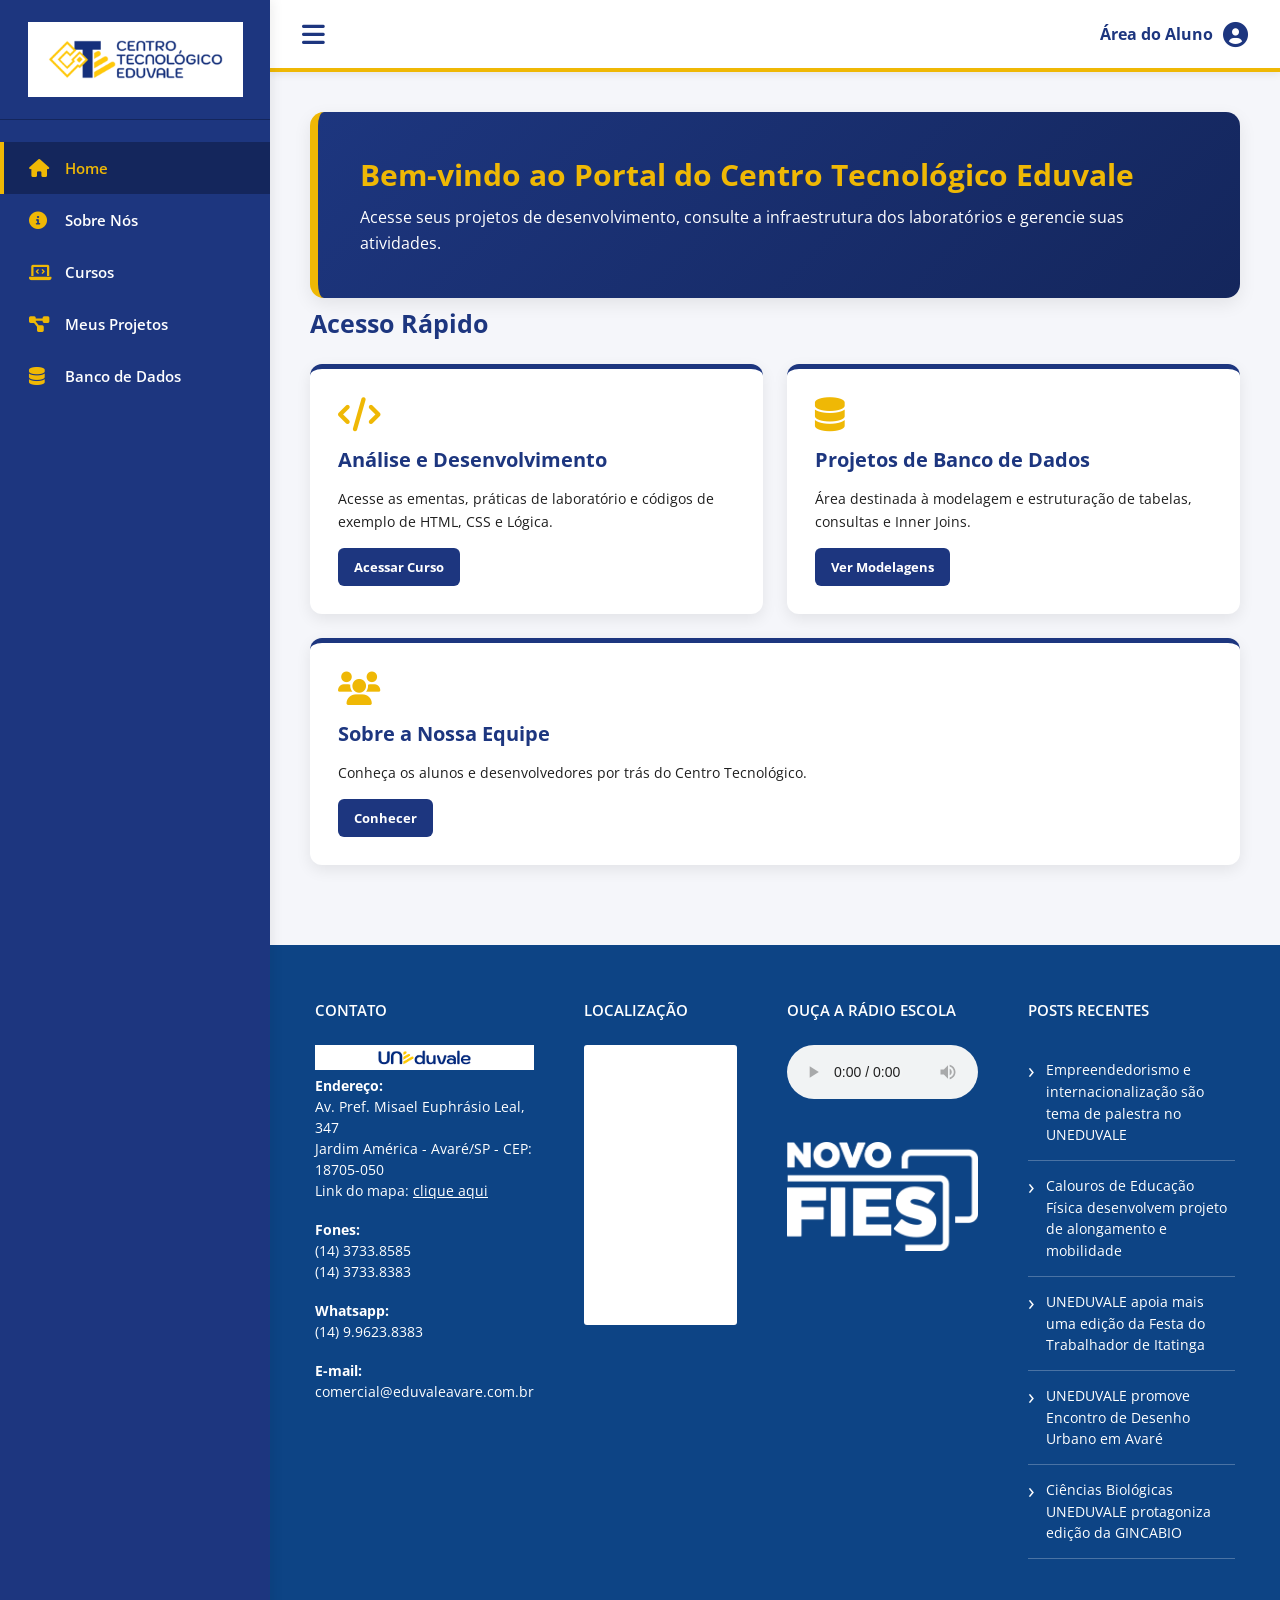
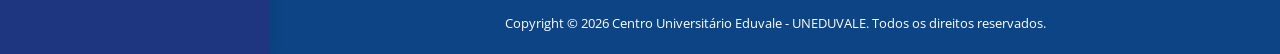
==== index.html @ 84264a01 "Merge pull request #3 from Lucas-Fariaswk/feature/menu Reorganiza estrutura de arquivos e pastas do " ====
<!DOCTYPE html>
<html lang="pt-BR">
<head>
  <meta charset="UTF-8">
  <meta name="viewport" content="width=device-width, initial-scale=1.0">
  <title>CTE - Painel Eduvale</title>

  <!-- Fonte do site -->
  <link rel="preconnect" href="https://fonts.googleapis.com">
  <link rel="preconnect" href="https://fonts.gstatic.com" crossorigin>
  <link href="https://fonts.googleapis.com/css2?family=Open+Sans:wght@400;600;700&display=swap" rel="stylesheet">

  <!-- Ícones usados no menu e nos cards -->
  <link rel="stylesheet" href="https://cdnjs.cloudflare.com/ajax/libs/font-awesome/6.0.0/css/all.min.css">

  <!-- Arquivo CSS principal -->
  <link rel="stylesheet" href="assets/css/style.css">
</head>

<body>
  <div class="layout-wrapper">

    <!-- Menu lateral -->
    <aside class="sidebar" id="sidebar">
      <div class="sidebar-header">
        <img src="assets/img/logo-cte.png" alt="Logo Centro Tecnológico Eduvale">
      </div>

      <nav class="sidebar-nav">
        <a href="#" class="ativo" data-page="home">
          <i class="fas fa-home"></i>
          Home
        </a>

        <a href="#" data-page="sobre">
          <i class="fas fa-info-circle"></i>
          Sobre Nós
        </a>

        <a href="#" data-page="cursos">
          <i class="fas fa-laptop-code"></i>
          Cursos
        </a>

        <a href="#" data-page="projetos">
          <i class="fas fa-project-diagram"></i>
          Meus Projetos
        </a>

        <a href="#" data-page="banco">
          <i class="fas fa-database"></i>
          Banco de Dados
        </a>
      </nav>
    </aside>

    <!-- Conteúdo principal -->
    <main class="main-content">

      <!-- Barra superior -->
      <header class="top-header">
        <button class="btn-toggle" id="btn-toggle" title="Abrir/Fechar Menu">
          <i class="fas fa-bars"></i>
        </button>

        <div class="user-menu">
          <a href="#">
            Área do Aluno
            <i class="fas fa-user-circle"></i>
          </a>
        </div>
      </header>

      <!-- Conteúdo das abas -->
      <section class="page-content">

        <!-- Aba Home -->
        <div class="pagina ativa" id="home">
          <div class="welcome-box">
            <h1>Bem-vindo ao Portal do Centro Tecnológico Eduvale</h1>
            <p>
              Acesse seus projetos de desenvolvimento, consulte a infraestrutura dos laboratórios
              e gerencie suas atividades.
            </p>
          </div>

          <h2 class="titulo-secao">Acesso Rápido</h2>

          <div class="flex-cards-container">
            <div class="card">
              <i class="fas fa-code"></i>
              <h3>Análise e Desenvolvimento</h3>
              <p>
                Acesse as ementas, práticas de laboratório e códigos de exemplo de HTML,
                CSS e Lógica.
              </p>
              <a href="#" class="btn-card" data-page="cursos">Acessar Curso</a>
            </div>

            <div class="card">
              <i class="fas fa-database"></i>
              <h3>Projetos de Banco de Dados</h3>
              <p>
                Área destinada à modelagem e estruturação de tabelas, consultas e Inner Joins.
              </p>
              <a href="#" class="btn-card" data-page="banco">Ver Modelagens</a>
            </div>

            <div class="card">
              <i class="fas fa-users"></i>
              <h3>Sobre a Nossa Equipe</h3>
              <p>
                Conheça os alunos e desenvolvedores por trás do Centro Tecnológico.
              </p>
              <a href="#" class="btn-card" data-page="sobre">Conhecer</a>
            </div>
          </div>
        </div>

        <!-- Aba Sobre -->
        <div class="pagina" id="sobre">
          <h2 class="titulo-secao">Conheça o Projeto</h2>

          <div class="sobre-box">
            <h3>Sobre o CTE</h3>

            <p>
              O Centro Tecnológico Eduvale é um projeto voltado ao desenvolvimento de soluções
              digitais, estudos de tecnologia e práticas relacionadas à área de análise e
              desenvolvimento de sistemas.
            </p>

            <p>
              Este portal tem como objetivo organizar informações, projetos, cursos e materiais
              utilizados pelos alunos, facilitando o acesso ao conteúdo e às atividades acadêmicas.
            </p>
          </div>
        </div>

        <!-- Aba Cursos -->
        <div class="pagina" id="cursos">
          <h2 class="titulo-secao">Cursos</h2>

          <div class="sobre-box">
            <h3>Análise e Desenvolvimento de Sistemas</h3>

            <p>
              Nesta aba ficarão os conteúdos do curso, atividades, materiais de apoio,
              aulas práticas e projetos desenvolvidos pelos alunos.
            </p>
          </div>
        </div>

        <!-- Aba Projetos -->
        <div class="pagina" id="projetos">
          <h2 class="titulo-secao">Meus Projetos</h2>

          <div class="sobre-box">
            <h3>Projetos dos Alunos</h3>

            <p>
              Área destinada para apresentar os projetos desenvolvidos pelos alunos do
              Centro Tecnológico Eduvale.
            </p>
          </div>
        </div>

        <!-- Aba Banco de Dados -->
        <div class="pagina" id="banco">
          <h2 class="titulo-secao">Banco de Dados</h2>

          <div class="sobre-box">
            <h3>Modelagens e Consultas</h3>

            <p>
              Aqui ficarão os estudos sobre banco de dados, modelagem de tabelas,
              relacionamentos, consultas SQL e Inner Joins.
            </p>
          </div>
        </div>

      </section>

      <!-- Rodapé do site -->
      <footer class="footer">
        <div class="footer-container">

          <!-- Contato -->
          <div class="footer-col">
            <h3>CONTATO</h3>

             <a href="https://emec.mec.gov.br/emec/consulta-cadastro/detalhamento/d96957f455f6405d14c6542552b0f6eb/MTMyMg=="
             target="_blank" class="fies-link">
              <img src="assets/img/logo-eduvale-branca.png" alt="Novo FIES UNEDUVALE" class="fies-logo">
            </a>

            <div class="footer-info">
              <p><strong>Endereço:</strong></p>
              <p>Av. Pref. Misael Euphrásio Leal, 347</p>
              <p>Jardim América - Avaré/SP - CEP: 18705-050</p>
              <p>
                Link do mapa:
                <a href="https://www.google.com/maps?q=Faculdade+Eduvale+de+Avar%C3%A9" target="_blank">
                  clique aqui
                </a>
              </p>
            </div>

            <div class="footer-info">
              <p><strong>Fones:</strong></p>
              <p>(14) 3733.8585</p>
              <p>(14) 3733.8383</p>
            </div>

            <div class="footer-info">
              <p><strong>Whatsapp:</strong></p>
              <p>(14) 9.9623.8383</p>
            </div>

            <div class="footer-info">
              <p><strong>E-mail:</strong></p>
              <p>comercial@eduvaleavare.com.br</p>
            </div>
          </div>

          <!-- Mapa -->
          <div class="footer-col">
            <h3>LOCALIZAÇÃO</h3>

            <div class="mapa-box">
              <iframe
                src="https://www.google.com/maps?q=Faculdade+Eduvale+de+Avar%C3%A9&output=embed"
                loading="lazy">
              </iframe>
            </div>
          </div>

          <!-- Rádio e FIES -->
          <div class="footer-col">
            <h3>OUÇA A RÁDIO ESCOLA</h3>

            <audio controls class="audio-player">
              <source src="#" type="audio/mpeg">
              Seu navegador não suporta áudio.
            </audio>

            <a href="https://sisfiesportal.mec.gov.br/" target="_blank" class="fies-link">
              <img src="assets/img/LogoTIPO-NOVO-FIES-UNEDUVALE.png" alt="Novo FIES UNEDUVALE" class="fies-logo">
            </a>
          </div>

          <!-- Notícias -->
          <div class="footer-col">
            <h3>POSTS RECENTES</h3>

            <ul class="posts-lista" id="lista-noticias">
              <li>Carregando notícias...</li>
            </ul>
          </div>

        </div>

        <div class="footer-copy">
          Copyright © 2026 Centro Universitário Eduvale - UNEDUVALE. Todos os direitos reservados.
        </div>
      </footer>

    </main>
  </div>

  <!-- JS do menu e das abas -->
  <script>
    const btnToggle = document.getElementById('btn-toggle');
    const sidebar = document.getElementById('sidebar');
    const linksAbas = document.querySelectorAll('[data-page]');
    const paginas = document.querySelectorAll('.pagina');

    // Abre e fecha o menu lateral
    btnToggle.addEventListener('click', () => {
      sidebar.classList.toggle('fechado');
    });

    // Troca o conteúdo aberto
    function abrirPagina(nomePagina) {
      paginas.forEach(pagina => {
        pagina.classList.remove('ativa');
      });

      const paginaEscolhida = document.getElementById(nomePagina);

      if (paginaEscolhida) {
        paginaEscolhida.classList.add('ativa');
      }

      document.querySelectorAll('.sidebar-nav a').forEach(link => {
        link.classList.remove('ativo');

        if (link.getAttribute('data-page') === nomePagina) {
          link.classList.add('ativo');
        }
      });

      window.scrollTo({
        top: 0,
        behavior: 'smooth'
      });
    }

    // Faz os botões abrirem as abas
    linksAbas.forEach(link => {
      link.addEventListener('click', event => {
        event.preventDefault();

        const pagina = link.getAttribute('data-page');
        abrirPagina(pagina);
      });
    });
  </script>

  <!-- JS das notícias do rodapé -->
  <script>
    const listaNoticias = document.getElementById('lista-noticias');

    // Notícias fixas caso o RSS não carregue
    const noticiasPadrao = [
      {
        titulo: 'Empreendedorismo e internacionalização são tema de palestra no UNEDUVALE',
        link: 'https://www.eduvaleavare.com.br/'
      },
      {
        titulo: 'Calouros de Educação Física desenvolvem projeto de alongamento e mobilidade',
        link: 'https://www.eduvaleavare.com.br/'
      },
      {
        titulo: 'UNEDUVALE apoia mais uma edição da Festa do Trabalhador de Itatinga',
        link: 'https://www.eduvaleavare.com.br/'
      },
      {
        titulo: 'UNEDUVALE promove Encontro de Desenho Urbano em Avaré',
        link: 'https://www.eduvaleavare.com.br/'
      },
      {
        titulo: 'Ciências Biológicas UNEDUVALE protagoniza edição da GINCABIO',
        link: 'https://www.eduvaleavare.com.br/'
      }
    ];

    // Mostra as notícias na tela
    function mostrarNoticias(noticias) {
      listaNoticias.innerHTML = '';

      noticias.slice(0, 5).forEach(noticia => {
        const item = document.createElement('li');
        const link = document.createElement('a');

        link.href = noticia.link;
        link.textContent = noticia.titulo;
        link.target = '_blank';

        item.appendChild(link);
        listaNoticias.appendChild(item);
      });
    }

    // Tenta buscar as notícias do site da Eduvale
    async function carregarNoticias() {
      try {
        const feedUrl = 'https://www.eduvaleavare.com.br/feed/';
        const apiUrl = 'https://api.rss2json.com/v1/api.json?rss_url=' + encodeURIComponent(feedUrl);

        const resposta = await fetch(apiUrl);
        const dados = await resposta.json();

        if (!dados.items || dados.items.length === 0) {
          mostrarNoticias(noticiasPadrao);
          return;
        }

        const noticias = dados.items.map(item => {
          return {
            titulo: item.title,
            link: item.link
          };
        });

        mostrarNoticias(noticias);
      } catch (erro) {
        mostrarNoticias(noticiasPadrao);
      }
    }

    carregarNoticias();
  </script>
</body>
</html>
---- assets/css/style.css ----
:root {
  --azul-eduvale: #1d367f;
  --azul-escuro: #14265c;
  --amarelo-eduvale: #efb805;
  --cinza-fundo: #f5f6fa;
  --branco: #ffffff;
  --texto-escuro: #1f1f1f;
  --texto-claro: #ffffff;
  --sombra: rgba(0, 0, 0, 0.08);
}

/* Remove os espaços padrões do navegador */
* {
  margin: 0;
  padding: 0;
  box-sizing: border-box;
  font-family: 'Open Sans', sans-serif;
}

/* Fundo geral do site */
body {
  background-color: var(--cinza-fundo);
  color: var(--texto-escuro);
}

/* Divide o menu e o conteúdo */
.layout-wrapper {
  display: flex;
  min-height: 100vh;
  overflow-x: hidden;
}

/* Menu lateral */
.sidebar {
  width: 270px;
  background-color: var(--azul-eduvale);
  color: var(--texto-claro);
  flex-shrink: 0;
  display: flex;
  flex-direction: column;
  transition: margin-left 0.3s ease;
  box-shadow: 2px 0 12px var(--sombra);
  z-index: 1000;
}

/* Fecha o menu lateral */
.sidebar.fechado {
  margin-left: -270px;
}

/* Área da logo */
.sidebar-header {
  padding: 22px 18px;
  text-align: center;
  border-bottom: 1px solid var(--azul-escuro);
}

/* Logo do CTE */
.sidebar-header img {
  width: 100%;
  max-width: 215px;
  height: auto;
  display: block;
  margin: 0 auto;
  background: transparent;
  padding: 0;
  border-radius: 0;
}

/* Links do menu */
.sidebar-nav {
  display: flex;
  flex-direction: column;
  padding: 22px 0;
}

.sidebar-nav a {
  display: flex;
  align-items: center;
  gap: 14px;
  color: var(--texto-claro);
  text-decoration: none;
  padding: 16px 25px;
  font-size: 15px;
  font-weight: 600;
  border-left: 4px solid transparent;
  transition: 0.2s ease;
}

/* Ícones do menu */
.sidebar-nav a i {
  width: 22px;
  font-size: 18px;
  color: var(--amarelo-eduvale);
}

/* Link ativo e efeito do mouse */
.sidebar-nav a:hover,
.sidebar-nav a.ativo {
  background-color: var(--azul-escuro);
  color: var(--amarelo-eduvale);
  border-left-color: var(--amarelo-eduvale);
}

/* Área principal */
.main-content {
  width: 100%;
  flex-grow: 1;
  display: flex;
  flex-direction: column;
}

/* Barra superior */
.top-header {
  height: 72px;
  background-color: var(--branco);
  padding: 0 32px;
  display: flex;
  align-items: center;
  justify-content: space-between;
  border-bottom: 4px solid var(--amarelo-eduvale);
  box-shadow: 0 2px 8px var(--sombra);
}

/* Botão do menu */
.btn-toggle {
  background: none;
  border: none;
  color: var(--azul-eduvale);
  font-size: 26px;
  cursor: pointer;
  transition: 0.2s ease;
}

.btn-toggle:hover {
  color: var(--amarelo-eduvale);
}

/* Área do aluno */
.user-menu a {
  display: flex;
  align-items: center;
  gap: 10px;
  color: var(--azul-eduvale);
  text-decoration: none;
  font-weight: 700;
}

.user-menu i {
  font-size: 25px;
  color: var(--azul-eduvale);
}

/* Espaçamento da página */
.page-content {
  padding: 40px;
  display: flex;
  flex-direction: column;
  gap: 30px;
}

/* Esconde as abas fechadas */
.pagina {
  display: none;
}

/* Mostra a aba aberta */
.pagina.ativa {
  display: block;
}

/* Caixa de boas-vindas */
.welcome-box {
  background: linear-gradient(135deg, var(--azul-eduvale), var(--azul-escuro));
  color: var(--texto-claro);
  padding: 42px;
  border-radius: 14px;
  box-shadow: 0 6px 18px var(--sombra);
  border-left: 8px solid var(--amarelo-eduvale);
}

.welcome-box h1 {
  color: var(--amarelo-eduvale);
  font-size: 30px;
  margin-bottom: 10px;
}

.welcome-box p {
  font-size: 16px;
  line-height: 1.6;
}

/* Títulos das seções */
.titulo-secao {
  color: var(--azul-eduvale);
  font-size: 25px;
  font-weight: 700;
  margin: 8px 0 24px;
}

/* Área dos cards */
.flex-cards-container {
  display: flex;
  flex-wrap: wrap;
  gap: 24px;
}

/* Cards */
.card {
  flex: 1 1 300px;
  background-color: var(--branco);
  padding: 28px;
  border-radius: 12px;
  border-top: 5px solid var(--azul-eduvale);
  box-shadow: 0 5px 15px var(--sombra);
  display: flex;
  flex-direction: column;
  gap: 15px;
  transition: 0.2s ease;
}

.card:hover {
  transform: translateY(-4px);
}

.card i {
  font-size: 34px;
  color: var(--amarelo-eduvale);
}

.card h3 {
  color: var(--azul-eduvale);
  font-size: 20px;
}

.card p {
  color: var(--texto-escuro);
  font-size: 14px;
  line-height: 1.6;
  flex-grow: 1;
}

/* Botões dos cards */
.btn-card {
  align-self: flex-start;
  background-color: var(--azul-eduvale);
  color: var(--texto-claro);
  padding: 10px 16px;
  border-radius: 6px;
  text-decoration: none;
  font-weight: 700;
  font-size: 13px;
  transition: 0.2s ease;
}

.btn-card:hover {
  background-color: var(--amarelo-eduvale);
  color: var(--azul-escuro);
}

/* Caixa de texto das abas */
.sobre-box {
  background-color: var(--branco);
  padding: 35px;
  border-radius: 12px;
  border-left: 6px solid var(--amarelo-eduvale);
  box-shadow: 0 5px 15px var(--sombra);
  display: flex;
  flex-direction: column;
  gap: 15px;
}

.sobre-box h3 {
  color: var(--azul-eduvale);
  font-size: 22px;
}

.sobre-box p {
  color: var(--texto-escuro);
  font-size: 15px;
  line-height: 1.8;
}

/* Rodapé */
.footer {
  width: 100%;
  background-color: #0d4485;
  color: #ffffff;
  padding: 55px 45px 22px;
  margin-top: 40px;
}

/* Colunas do rodapé */
.footer-container {
  max-width: 1250px;
  margin: 0 auto;
  display: grid;
  grid-template-columns: 1.25fr 1fr 1.25fr 1.35fr;
  gap: 50px;
  align-items: start;
}

/* Títulos do rodapé */
.footer-col h3 {
  color: #ffffff;
  font-size: 15px;
  font-weight: 600;
  margin-bottom: 25px;
  text-transform: uppercase;
}

/* Logo do rodapé */
.footer-logo {
  display: block;
  max-width: 260px;
  width: 100%;
  height: auto;
  margin-bottom: 30px;
}

/* Informações de contato */
.footer-info {
  margin-bottom: 18px;
}

.footer-info p {
  color: #ffffff;
  font-size: 14px;
  line-height: 1.5;
  margin: 0;
}

.footer-info a {
  color: #ffffff;
  text-decoration: underline;
}

/* Mapa */
.mapa-box {
  width: 100%;
  height: 280px;
  overflow: hidden;
  border-radius: 3px;
  background-color: #ffffff;
}

.mapa-box iframe {
  width: 100%;
  height: 100%;
  border: 0;
  display: block;
}

/* Rádio */
.audio-player {
  width: 100%;
  max-width: 300px;
  margin-bottom: 38px;
}

/* Link da logo do Novo FIES */
.fies-link {
  display: inline-block;
  max-width: 300px;
}

/* Logo do Novo FIES */
.fies-logo {
  width: 100%;
  max-width: 300px;
  height: auto;
  display: block;
  cursor: pointer;
  transition: 0.2s ease;
}

/* Efeito ao passar o mouse */
.fies-logo:hover {
  transform: scale(1.03);
}

/* Lista de notícias */
.posts-lista {
  list-style: none;
  margin: 0;
  padding: 0;
}

.posts-lista li {
  color: #ffffff;
  font-size: 14px;
  line-height: 1.55;
  padding: 14px 0 14px 18px;
  border-bottom: 1px solid rgba(255, 255, 255, 0.25);
  position: relative;
}

.posts-lista li::before {
  content: "›";
  position: absolute;
  left: 0;
  top: 13px;
  color: #ffffff;
  font-size: 22px;
  line-height: 1;
}

.posts-lista li a {
  color: #ffffff;
  text-decoration: none;
}

.posts-lista li a:hover {
  text-decoration: underline;
}

/* Copyright */
.footer-copy {
  color: #ffffff;
  text-align: center;
  font-size: 13px;
  margin-top: 55px;
}

/* Ajuste para tablet */
@media (max-width: 1100px) {
  .footer-container {
    grid-template-columns: 1fr 1fr;
  }
}

/* Ajuste para celular */
@media (max-width: 768px) {
  .sidebar {
    position: fixed;
    height: 100%;
  }

  .page-content {
    padding: 24px;
  }

  .top-header {
    padding: 0 22px;
  }

  .welcome-box {
    padding: 30px;
  }

  .welcome-box h1 {
    font-size: 24px;
  }
}

@media (max-width: 700px) {
  .footer {
    padding: 40px 24px 20px;
  }

  .footer-container {
    grid-template-columns: 1fr;
    gap: 35px;
  }

  .fies-logo {
    max-width: 260px;
  }
}
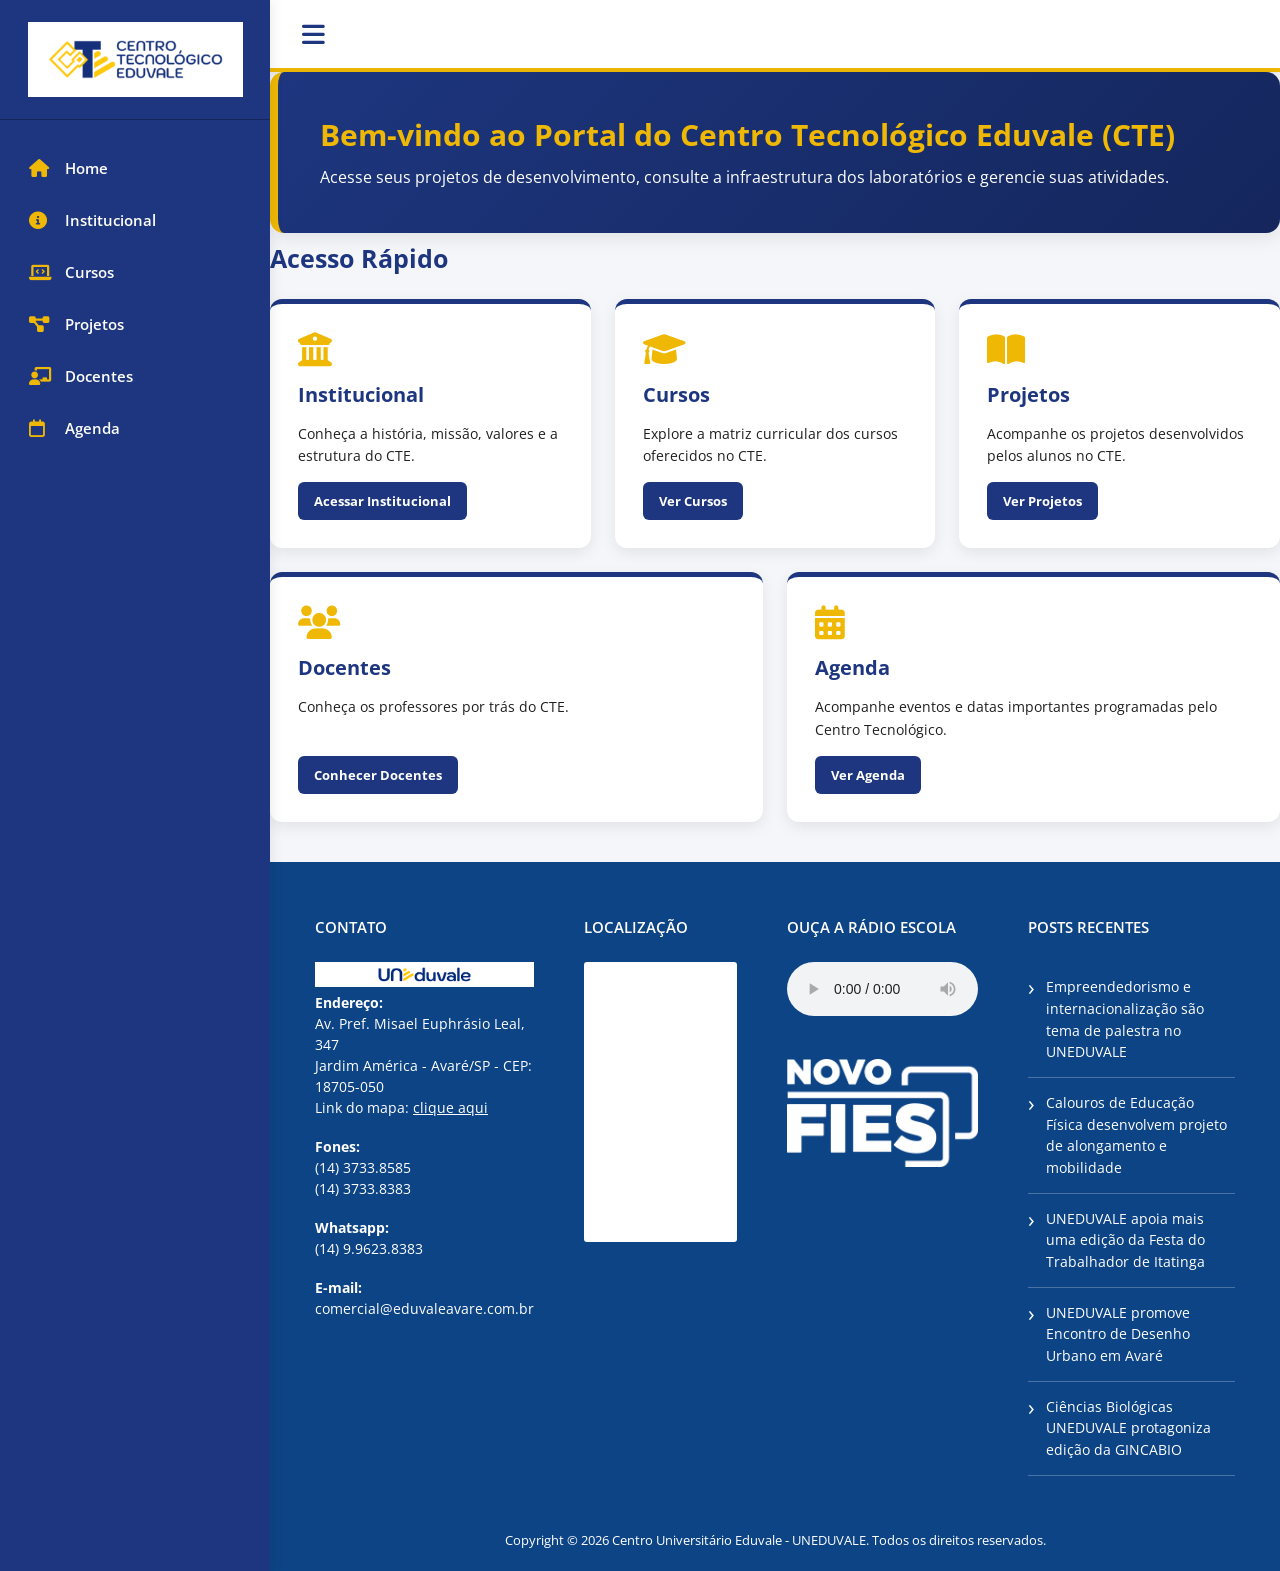
==== commit ff5629b4: "refactor: torna os módulos independentes, deixa o index apenas para a estrutura do site" ====
--- a/index.html
+++ b/index.html
@@ -27,30 +27,36 @@
       </div>
 
       <nav class="sidebar-nav">
-        <a href="#" class="ativo" data-page="home">
+        <a href="#" onclick="carregarPagina('home')">
           <i class="fas fa-home"></i>
           Home
         </a>
 
-        <a href="#" data-page="sobre">
+        <a href="#" onclick="carregarPagina('institucional')">
           <i class="fas fa-info-circle"></i>
-          Sobre Nós
-        </a>
-
-        <a href="#" data-page="cursos">
+          Institucional
+        </a>
+
+        <a href="#" onclick="carregarPagina('cursos')">
           <i class="fas fa-laptop-code"></i>
           Cursos
         </a>
 
-        <a href="#" data-page="projetos">
+        <a href="#" onclick="carregarPagina('projetos')">
           <i class="fas fa-project-diagram"></i>
-          Meus Projetos
-        </a>
-
-        <a href="#" data-page="banco">
-          <i class="fas fa-database"></i>
-          Banco de Dados
-        </a>
+          Projetos
+        </a>
+
+        <a href="#" onclick="carregarPagina('docentes')">
+          <i class="fas fa-chalkboard-teacher"></i>
+          Docentes
+        </a>
+        
+        <a href="#" onclick="carregarPagina('agenda')">
+          <i class="fa-regular fa-calendar"></i>
+          Agenda
+        </a>
+
       </nav>
     </aside>
 
@@ -62,124 +68,10 @@
         <button class="btn-toggle" id="btn-toggle" title="Abrir/Fechar Menu">
           <i class="fas fa-bars"></i>
         </button>
-
-        <div class="user-menu">
-          <a href="#">
-            Área do Aluno
-            <i class="fas fa-user-circle"></i>
-          </a>
-        </div>
       </header>
 
       <!-- Conteúdo das abas -->
-      <section class="page-content">
-
-        <!-- Aba Home -->
-        <div class="pagina ativa" id="home">
-          <div class="welcome-box">
-            <h1>Bem-vindo ao Portal do Centro Tecnológico Eduvale</h1>
-            <p>
-              Acesse seus projetos de desenvolvimento, consulte a infraestrutura dos laboratórios
-              e gerencie suas atividades.
-            </p>
-          </div>
-
-          <h2 class="titulo-secao">Acesso Rápido</h2>
-
-          <div class="flex-cards-container">
-            <div class="card">
-              <i class="fas fa-code"></i>
-              <h3>Análise e Desenvolvimento</h3>
-              <p>
-                Acesse as ementas, práticas de laboratório e códigos de exemplo de HTML,
-                CSS e Lógica.
-              </p>
-              <a href="#" class="btn-card" data-page="cursos">Acessar Curso</a>
-            </div>
-
-            <div class="card">
-              <i class="fas fa-database"></i>
-              <h3>Projetos de Banco de Dados</h3>
-              <p>
-                Área destinada à modelagem e estruturação de tabelas, consultas e Inner Joins.
-              </p>
-              <a href="#" class="btn-card" data-page="banco">Ver Modelagens</a>
-            </div>
-
-            <div class="card">
-              <i class="fas fa-users"></i>
-              <h3>Sobre a Nossa Equipe</h3>
-              <p>
-                Conheça os alunos e desenvolvedores por trás do Centro Tecnológico.
-              </p>
-              <a href="#" class="btn-card" data-page="sobre">Conhecer</a>
-            </div>
-          </div>
-        </div>
-
-        <!-- Aba Sobre -->
-        <div class="pagina" id="sobre">
-          <h2 class="titulo-secao">Conheça o Projeto</h2>
-
-          <div class="sobre-box">
-            <h3>Sobre o CTE</h3>
-
-            <p>
-              O Centro Tecnológico Eduvale é um projeto voltado ao desenvolvimento de soluções
-              digitais, estudos de tecnologia e práticas relacionadas à área de análise e
-              desenvolvimento de sistemas.
-            </p>
-
-            <p>
-              Este portal tem como objetivo organizar informações, projetos, cursos e materiais
-              utilizados pelos alunos, facilitando o acesso ao conteúdo e às atividades acadêmicas.
-            </p>
-          </div>
-        </div>
-
-        <!-- Aba Cursos -->
-        <div class="pagina" id="cursos">
-          <h2 class="titulo-secao">Cursos</h2>
-
-          <div class="sobre-box">
-            <h3>Análise e Desenvolvimento de Sistemas</h3>
-
-            <p>
-              Nesta aba ficarão os conteúdos do curso, atividades, materiais de apoio,
-              aulas práticas e projetos desenvolvidos pelos alunos.
-            </p>
-          </div>
-        </div>
-
-        <!-- Aba Projetos -->
-        <div class="pagina" id="projetos">
-          <h2 class="titulo-secao">Meus Projetos</h2>
-
-          <div class="sobre-box">
-            <h3>Projetos dos Alunos</h3>
-
-            <p>
-              Área destinada para apresentar os projetos desenvolvidos pelos alunos do
-              Centro Tecnológico Eduvale.
-            </p>
-          </div>
-        </div>
-
-        <!-- Aba Banco de Dados -->
-        <div class="pagina" id="banco">
-          <h2 class="titulo-secao">Banco de Dados</h2>
-
-          <div class="sobre-box">
-            <h3>Modelagens e Consultas</h3>
-
-            <p>
-              Aqui ficarão os estudos sobre banco de dados, modelagem de tabelas,
-              relacionamentos, consultas SQL e Inner Joins.
-            </p>
-          </div>
-        </div>
-
-      </section>
+      <section id="conteudo-principal"></section>
 
       <!-- Rodapé do site -->
       <footer class="footer">
@@ -315,6 +207,23 @@
         abrirPagina(pagina);
       });
     });
+
+    // Carregar Pagina
+    async function carregarPagina(nomePagina) {
+
+      const resposta =
+          await fetch(`pages/${nomePagina}.html`);
+
+      const conteudo =
+          await resposta.text();
+
+      document.getElementById(
+          "conteudo-principal"
+      ).innerHTML = conteudo;
+    }
+    window.addEventListener('DOMContentLoaded', () => {
+    carregarPagina('home');
+    });
   </script>
 
   <!-- JS das notícias do rodapé -->
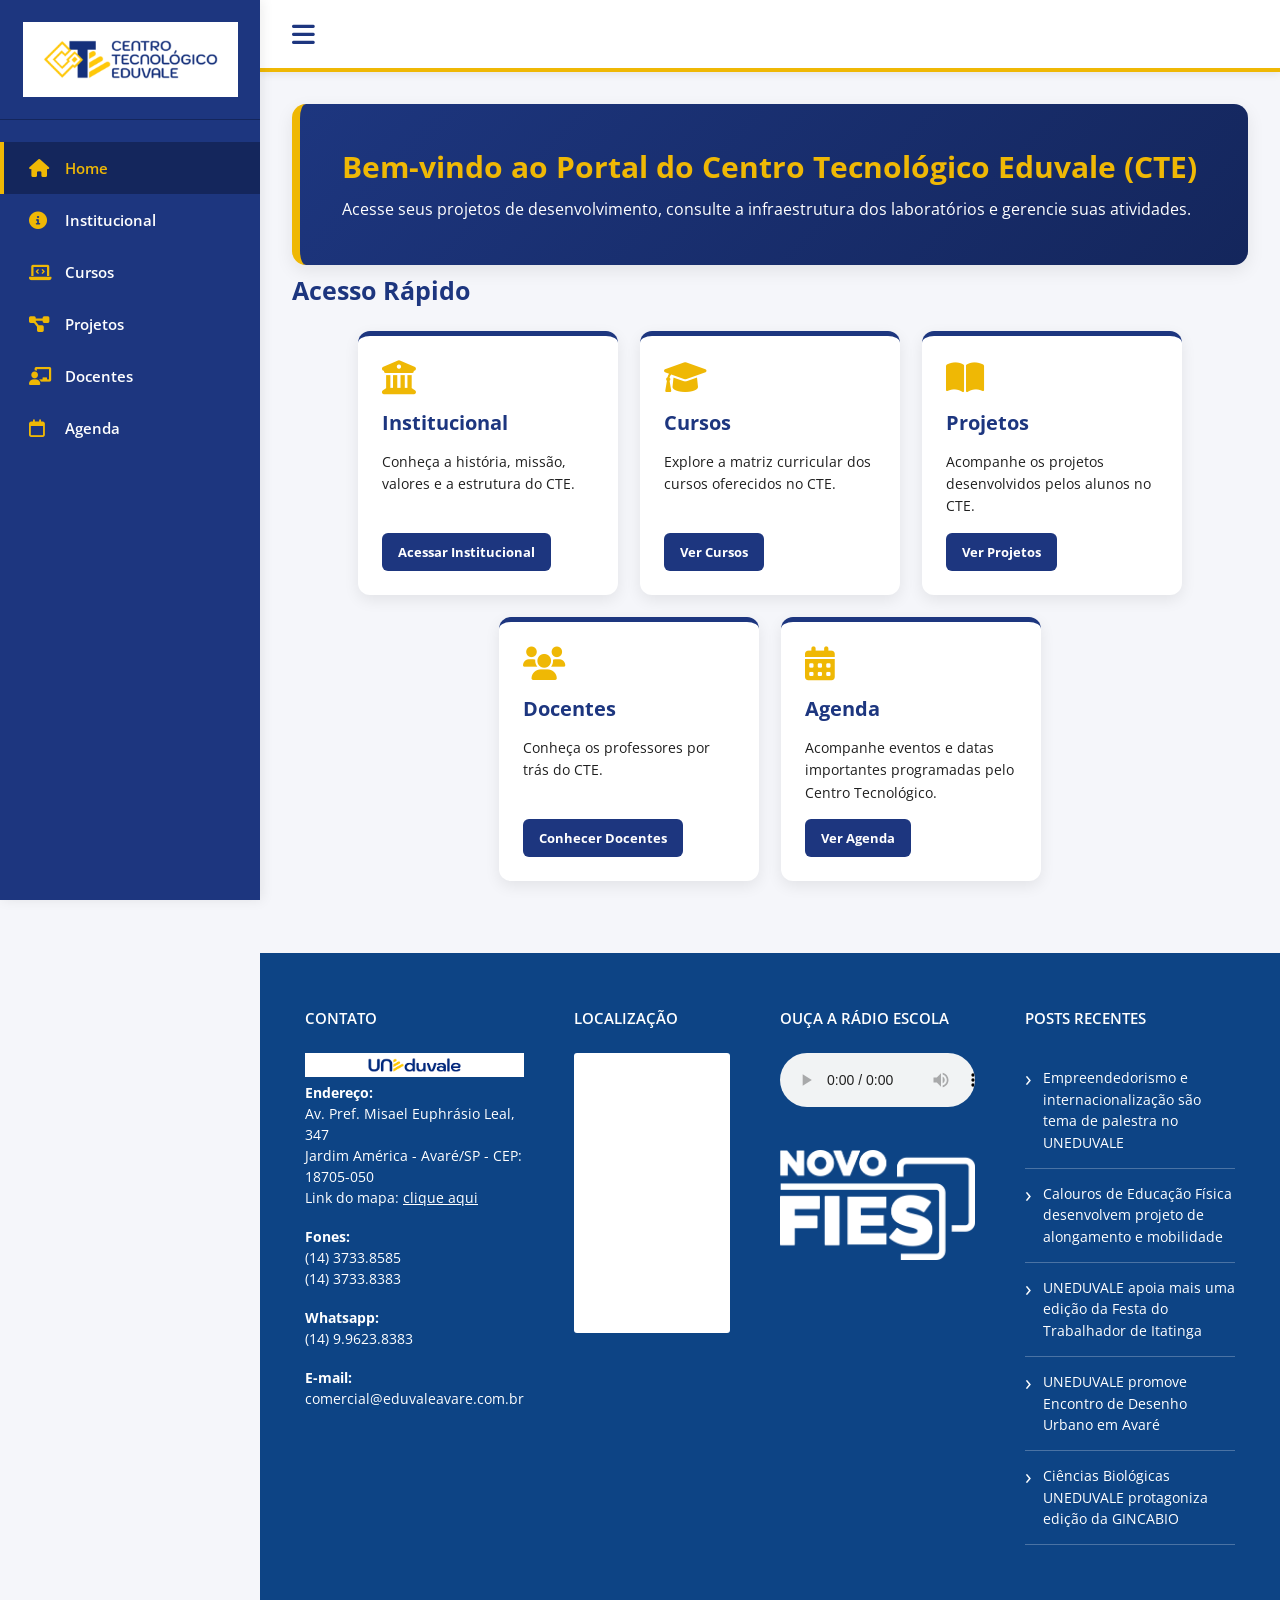
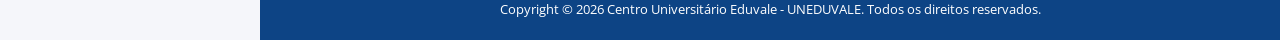
==== commit 126617c9: "Corrige menu responsivo no celular e outras coisinhas, tipo os cursos" ====
--- a/index.html
+++ b/index.html
@@ -27,32 +27,32 @@
       </div>
 
       <nav class="sidebar-nav">
-        <a href="#" onclick="carregarPagina('home')">
+        <a href="#" data-page="home" class="ativo">
           <i class="fas fa-home"></i>
           Home
         </a>
 
-        <a href="#" onclick="carregarPagina('institucional')">
+        <a href="#" data-page="institucional">
           <i class="fas fa-info-circle"></i>
           Institucional
         </a>
 
-        <a href="#" onclick="carregarPagina('cursos')">
+        <a href="#" data-page="cursos">
           <i class="fas fa-laptop-code"></i>
           Cursos
         </a>
 
-        <a href="#" onclick="carregarPagina('projetos')">
+        <a href="#" data-page="projetos">
           <i class="fas fa-project-diagram"></i>
           Projetos
         </a>
 
-        <a href="#" onclick="carregarPagina('docentes')">
+        <a href="#" data-page="docentes">
           <i class="fas fa-chalkboard-teacher"></i>
           Docentes
         </a>
         
-        <a href="#" onclick="carregarPagina('agenda')">
+        <a href="#" data-page="agenda">
           <i class="fa-regular fa-calendar"></i>
           Agenda
         </a>
@@ -164,66 +164,157 @@
   <script>
     const btnToggle = document.getElementById('btn-toggle');
     const sidebar = document.getElementById('sidebar');
-    const linksAbas = document.querySelectorAll('[data-page]');
-    const paginas = document.querySelectorAll('.pagina');
-
-    // Abre e fecha o menu lateral
+    const linksAbas = document.querySelectorAll('.sidebar-nav a');
+    const conteudoPrincipal = document.getElementById('conteudo-principal');
+
+    const telaMobile = window.matchMedia('(max-width: 768px)');
+
+    function ajustarMenuAutomaticamente() {
+      if (telaMobile.matches) {
+        sidebar.classList.add('fechado');
+        sidebar.classList.remove('aberto');
+        document.body.classList.remove('menu-aberto');
+      } else {
+        sidebar.classList.remove('fechado');
+        sidebar.classList.remove('aberto');
+        document.body.classList.remove('menu-aberto');
+      }
+    }
+
     btnToggle.addEventListener('click', () => {
-      sidebar.classList.toggle('fechado');
-    });
-
-    // Troca o conteúdo aberto
-    function abrirPagina(nomePagina) {
-      paginas.forEach(pagina => {
-        pagina.classList.remove('ativa');
-      });
-
-      const paginaEscolhida = document.getElementById(nomePagina);
-
-      if (paginaEscolhida) {
-        paginaEscolhida.classList.add('ativa');
-      }
-
-      document.querySelectorAll('.sidebar-nav a').forEach(link => {
-        link.classList.remove('ativo');
-
-        if (link.getAttribute('data-page') === nomePagina) {
-          link.classList.add('ativo');
-        }
-      });
-
-      window.scrollTo({
-        top: 0,
-        behavior: 'smooth'
-      });
-    }
-
-    // Faz os botões abrirem as abas
+      if (telaMobile.matches) {
+        sidebar.classList.toggle('aberto');
+
+        if (sidebar.classList.contains('aberto')) {
+          document.body.classList.add('menu-aberto');
+        } else {
+          document.body.classList.remove('menu-aberto');
+        }
+      } else {
+        sidebar.classList.toggle('fechado');
+      }
+    });
+
+    async function carregarPagina(nomePagina) {
+      try {
+        const resposta = await fetch(`pages/${nomePagina}.html`);
+
+        if (!resposta.ok) {
+          throw new Error('Página não encontrada');
+        }
+
+        const conteudo = await resposta.text();
+        conteudoPrincipal.innerHTML = conteudo;
+
+        linksAbas.forEach(link => {
+          link.classList.remove('ativo');
+
+          if (link.getAttribute('data-page') === nomePagina) {
+            link.classList.add('ativo');
+          }
+        });
+
+        if (telaMobile.matches) {
+          sidebar.classList.remove('aberto');
+          document.body.classList.remove('menu-aberto');
+        }
+
+        window.scrollTo({
+          top: 0,
+          behavior: 'smooth'
+        });
+
+      } catch (erro) {
+        conteudoPrincipal.innerHTML = `
+          <div class="erro-pagina">
+            <h2>Erro ao carregar a página</h2>
+            <p>Não foi possível carregar o conteúdo de "${nomePagina}".</p>
+          </div>
+        `;
+      }
+    }
+
+    function filtrarCursos(categoria) {
+      const moduloCursos = document.getElementById('modulo-cursos');
+
+      if (!moduloCursos) {
+        return;
+      }
+
+      const itens = moduloCursos.querySelectorAll('[data-categoria]');
+      const cursos = moduloCursos.querySelectorAll('.curso-card');
+      const botoes = moduloCursos.querySelectorAll('[data-course-filter]');
+      const mensagemFiltro = document.getElementById('mensagem-filtro');
+      const tabelaCursos = moduloCursos.querySelector('.tabela-cursos-box');
+      let totalVisivel = 0;
+
+      itens.forEach(item => {
+        const categoriaItem = item.getAttribute('data-categoria');
+        const deveMostrar = categoria === 'todos' || categoriaItem === categoria;
+
+        item.hidden = !deveMostrar;
+      });
+
+      cursos.forEach(curso => {
+        const categoriaCurso = curso.getAttribute('data-categoria');
+        const deveMostrar = categoria === 'todos' || categoriaCurso === categoria;
+
+        if (deveMostrar) {
+          totalVisivel += 1;
+        }
+      });
+
+      botoes.forEach(botao => {
+        botao.classList.toggle('ativo', botao.getAttribute('data-course-filter') === categoria);
+      });
+
+      if (mensagemFiltro) {
+        mensagemFiltro.hidden = totalVisivel > 0;
+      }
+
+      if (tabelaCursos) {
+        tabelaCursos.hidden = totalVisivel === 0;
+      }
+    }
+
     linksAbas.forEach(link => {
       link.addEventListener('click', event => {
         event.preventDefault();
 
         const pagina = link.getAttribute('data-page');
-        abrirPagina(pagina);
-      });
-    });
-
-    // Carregar Pagina
-    async function carregarPagina(nomePagina) {
-
-      const resposta =
-          await fetch(`pages/${nomePagina}.html`);
-
-      const conteudo =
-          await resposta.text();
-
-      document.getElementById(
-          "conteudo-principal"
-      ).innerHTML = conteudo;
-    }
+        carregarPagina(pagina);
+      });
+    });
+
+    document.addEventListener('click', event => {
+      const clicouFora =
+        telaMobile.matches &&
+        document.body.classList.contains('menu-aberto') &&
+        !sidebar.contains(event.target) &&
+        !btnToggle.contains(event.target);
+
+      if (clicouFora) {
+        sidebar.classList.remove('aberto');
+        document.body.classList.remove('menu-aberto');
+      }
+    });
+
+    document.addEventListener('click', event => {
+      const botaoFiltro = event.target.closest('[data-course-filter]');
+
+      if (!botaoFiltro) {
+        return;
+      }
+
+      filtrarCursos(botaoFiltro.getAttribute('data-course-filter'));
+    });
+
     window.addEventListener('DOMContentLoaded', () => {
-    carregarPagina('home');
-    });
+      ajustarMenuAutomaticamente();
+      carregarPagina('home');
+    });
+
+    window.addEventListener('resize', ajustarMenuAutomaticamente);
   </script>
 
   <!-- JS das notícias do rodapé -->
--- a/assets/css/style.css
+++ b/assets/css/style.css
@@ -136,16 +136,6 @@
   color: var(--amarelo-eduvale);
 }
 
-/* Área do aluno */
-.user-menu a {
-  display: flex;
-  align-items: center;
-  gap: 10px;
-  color: var(--azul-eduvale);
-  text-decoration: none;
-  font-weight: 700;
-}
-
 .user-menu i {
   font-size: 25px;
   color: var(--azul-eduvale);
@@ -157,6 +147,10 @@
   display: flex;
   flex-direction: column;
   gap: 30px;
+}
+
+#conteudo-principal {
+  padding: 32px;
 }
 
 /* Esconde as abas fechadas */
@@ -202,14 +196,16 @@
 .flex-cards-container {
   display: flex;
   flex-wrap: wrap;
-  gap: 24px;
+  justify-content: center;
+  gap: 22px;
 }
 
 /* Cards */
 .card {
-  flex: 1 1 300px;
+  flex: 0 1 260px;
+  max-width: 280px;
   background-color: var(--branco);
-  padding: 28px;
+  padding: 24px;
   border-radius: 12px;
   border-top: 5px solid var(--azul-eduvale);
   box-shadow: 0 5px 15px var(--sombra);
@@ -217,6 +213,26 @@
   flex-direction: column;
   gap: 15px;
   transition: 0.2s ease;
+}
+
+.card.projeto-card {
+  flex: 1 1 100%;
+  max-width: none;
+}
+
+.agenda-aviso {
+  margin-top: 30px;
+}
+
+.agenda-aviso h3 {
+  display: flex;
+  align-items: center;
+  gap: 10px;
+}
+
+.agenda-aviso i,
+.foto-placeholder i {
+  color: var(--amarelo-eduvale);
 }
 
 .card:hover {
@@ -258,6 +274,157 @@
   color: var(--azul-escuro);
 }
 
+/* Módulo de cursos */
+.modulo-cursos {
+  display: flex;
+  flex-direction: column;
+  gap: 24px;
+}
+
+.cursos-cabecalho {
+  display: flex;
+  align-items: flex-start;
+  justify-content: space-between;
+  gap: 20px;
+}
+
+.cursos-cabecalho h3 {
+  color: var(--azul-eduvale);
+  margin-bottom: 10px;
+}
+
+.filtro-cursos {
+  display: flex;
+  flex-wrap: wrap;
+  justify-content: flex-end;
+  gap: 8px;
+}
+
+.filtro-cursos button {
+  border: 1px solid var(--azul-eduvale);
+  background-color: var(--branco);
+  color: var(--azul-eduvale);
+  padding: 9px 14px;
+  border-radius: 6px;
+  cursor: pointer;
+  font-weight: 700;
+  transition: 0.2s ease;
+}
+
+.filtro-cursos button.ativo,
+.filtro-cursos button:hover {
+  background-color: var(--azul-eduvale);
+  color: var(--texto-claro);
+}
+
+.lista-cursos {
+  display: grid;
+  grid-template-columns: repeat(auto-fit, minmax(260px, 1fr));
+  gap: 18px;
+}
+
+.curso-card {
+  border: 1px solid rgba(28, 57, 134, 0.18);
+  border-top: 5px solid var(--azul-eduvale);
+  border-radius: 10px;
+  padding: 22px;
+  background-color: var(--branco);
+  box-shadow: 0 4px 12px var(--sombra);
+}
+
+.curso-card-topo {
+  display: flex;
+  align-items: center;
+  justify-content: space-between;
+  gap: 12px;
+  margin-bottom: 16px;
+}
+
+.curso-categoria,
+.curso-carga {
+  font-size: 13px;
+  font-weight: 700;
+}
+
+.curso-categoria {
+  color: var(--azul-eduvale);
+}
+
+.curso-carga {
+  color: var(--azul-escuro);
+}
+
+.curso-card h3 {
+  color: var(--azul-eduvale);
+  margin-bottom: 12px;
+}
+
+.curso-card p,
+.curso-lista {
+  color: var(--texto-escuro);
+  font-size: 14px;
+  line-height: 1.6;
+}
+
+.curso-lista {
+  margin-top: 14px;
+  padding-left: 18px;
+}
+
+.tabela-cursos-box {
+  overflow-x: auto;
+}
+
+.tabela-cursos {
+  width: 100%;
+  border-collapse: collapse;
+  min-width: 720px;
+}
+
+.tabela-cursos th,
+.tabela-cursos td {
+  border: 1px solid rgba(28, 57, 134, 0.16);
+  padding: 12px;
+  text-align: left;
+  vertical-align: top;
+  font-size: 14px;
+}
+
+.tabela-cursos th {
+  background-color: var(--azul-eduvale);
+  color: var(--texto-claro);
+}
+
+.tabela-cursos tr:nth-child(even) td {
+  background-color: #f7f9ff;
+}
+
+.mensagem-filtro {
+  color: var(--azul-eduvale);
+  font-weight: 700;
+}
+
+.dados-mec {
+  border-left: 5px solid var(--amarelo-eduvale);
+  background-color: #f7f9ff;
+  padding: 18px 20px;
+  border-radius: 8px;
+}
+
+.dados-mec h3 {
+  color: var(--azul-eduvale);
+  margin-bottom: 10px;
+}
+
+.dados-mec ul {
+  display: grid;
+  gap: 8px;
+  padding-left: 18px;
+  color: var(--texto-escuro);
+  font-size: 14px;
+  line-height: 1.6;
+}
+
 /* Caixa de texto das abas */
 .sobre-box {
   background-color: var(--branco);
@@ -466,4 +633,202 @@
   .fies-logo {
     max-width: 260px;
   }
-}+}
+
+/* Projeto */
+.projeto-card {
+  gap: 20px;
+}
+
+.galeria-projeto {
+  display: grid;
+  grid-template-columns: repeat(auto-fit, minmax(250px, 1fr));
+  gap: 20px;
+  margin-top: 10px;
+}
+
+.galeria-projeto img {
+  width: 100%;
+  height: 220px;
+  object-fit: cover;
+  border-radius: 10px;
+  box-shadow: 0 4px 12px var(--sombra);
+  transition: transform 0.2s ease;
+}
+
+.galeria-projeto img:hover {
+  transform: scale(1.02);
+}
+
+/* Placeholder temporário */
+.foto-placeholder {
+  height: 220px;
+  border: 2px dashed var(--azul-eduvale);
+  border-radius: 10px;
+  display: flex;
+  align-items: center;
+  justify-content: center;
+  background: #f8f9fc;
+  color: var(--azul-eduvale);
+  font-weight: 600;
+}
+/* LISTA DE DOCENTES */
+.lista-docentes {
+  display: flex;
+  flex-direction: column;
+  gap: 20px;
+}
+
+/* ITEM DA LISTA */
+.docente-item {
+  display: flex;
+  align-items: center;
+  gap: 20px;
+  background-color: var(--branco);
+  padding: 18px;
+  border-radius: 10px;
+  box-shadow: 0 4px 12px var(--sombra);
+  transition: 0.2s ease;
+}
+
+.docente-item:hover {
+  transform: translateY(-2px);
+}
+
+/* FOTO */
+.foto-docente {
+  width: 120px;
+  height: 120px;
+  object-fit: cover;
+  border-radius: 10px;
+}
+
+/* INFORMAÇÕES */
+.docente-info {
+  display: flex;
+  flex-direction: column;
+  gap: 6px;
+}
+
+.docente-info h3 {
+  color: var(--azul-eduvale);
+  font-size: 18px;
+}
+
+.docente-info p {
+  font-size: 14px;
+  color: var(--texto-escuro);
+}
+/* ========================= */
+/* MENU RESPONSIVO AUTOMÁTICO */
+/* ========================= */
+
+body {
+  overflow-x: hidden;
+}
+
+.sidebar {
+  width: 260px;
+  min-width: 260px;
+  height: 100vh;
+  position: fixed;
+  left: 0;
+  top: 0;
+  z-index: 1000;
+  transition: transform 0.3s ease;
+  overflow-y: auto;
+}
+
+.main-content {
+  margin-left: 260px;
+  transition: margin-left 0.3s ease;
+  min-height: 100vh;
+}
+
+.btn-toggle {
+  cursor: pointer;
+  z-index: 1200;
+}
+
+/* Desktop: menu pode ser minimizado */
+.sidebar.fechado {
+  transform: translateX(-100%);
+}
+
+.sidebar.fechado ~ .main-content {
+  margin-left: 0;
+}
+
+/* Celular */
+@media (max-width: 768px) {
+  #conteudo-principal {
+    padding: 22px 16px 28px;
+  }
+
+  .cursos-cabecalho {
+    flex-direction: column;
+  }
+
+  .filtro-cursos {
+    justify-content: flex-start;
+    width: 100%;
+  }
+
+  .filtro-cursos button {
+    flex: 1 1 130px;
+  }
+
+  .sidebar {
+    transform: translateX(-100%);
+    width: 280px;
+    min-width: 280px;
+    box-shadow: 4px 0 20px rgba(0, 0, 0, 0.25);
+  }
+
+  .sidebar.aberto {
+    transform: translateX(0);
+  }
+
+  .main-content {
+    margin-left: 0;
+    width: 100%;
+  }
+
+  .top-header {
+    min-height: 60px;
+    position: sticky;
+    top: 0;
+    z-index: 900;
+  }
+
+  .btn-toggle {
+    display: flex !important;
+    position: fixed;
+    top: 14px;
+    left: 14px;
+    width: 42px;
+    height: 42px;
+    align-items: center;
+    justify-content: center;
+    z-index: 1200;
+  }
+
+  body.menu-aberto::before {
+    content: "";
+    position: fixed;
+    inset: 0;
+    background: rgba(0, 0, 0, 0.45);
+    z-index: 999;
+  }
+}
+
+/* Computador */
+@media (min-width: 769px) {
+  .sidebar {
+    transform: translateX(0);
+  }
+
+  .sidebar.aberto {
+    transform: translateX(0);
+  }
+}
